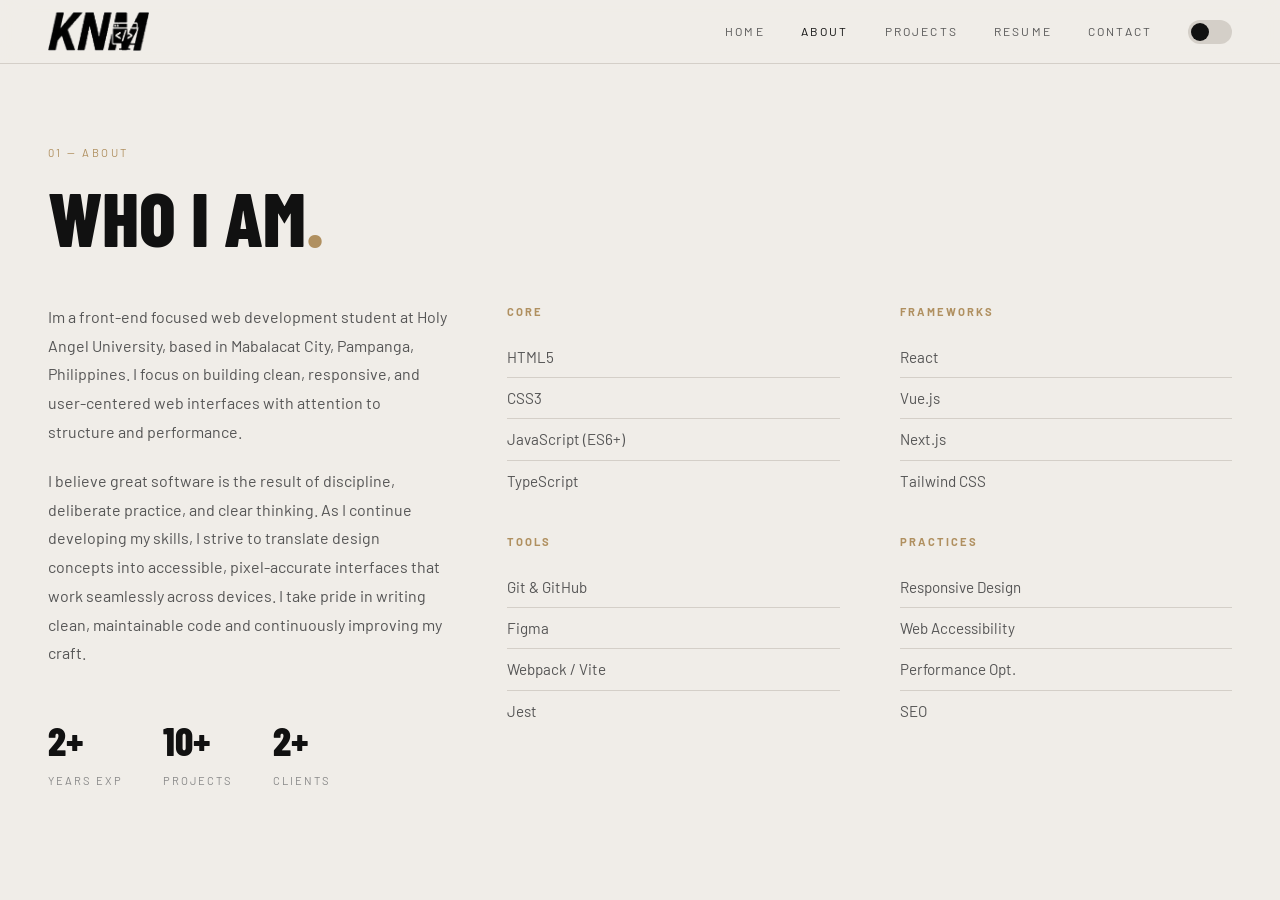
==== about.html @ 95fa4fbd "initial portfolio" ====
<!DOCTYPE html>
<html lang="en">
<head>
  <meta charset="UTF-8" />
  <meta name="viewport" content="width=device-width, initial-scale=1.0" />
  <title>About — JDC.</title>
  <link rel="preconnect" href="https://fonts.googleapis.com" />
  <link href="https://fonts.googleapis.com/css2?family=Barlow+Condensed:wght@700;800&family=Barlow:ital,wght@0,400;0,500;1,400&display=swap" rel="stylesheet" />
  <link rel="stylesheet" href="css/style.css" />
  <style>
    .about-wrap { padding: 80px 48px; }
    .about-grid {
      display: grid;
      grid-template-columns: 1.2fr 1fr 1fr;
      gap: 60px;
      align-items: start;
    }
    .about-bio { color: var(--fg2); line-height: 1.8; }
    .about-bio p + p { margin-top: 20px; }
    .about-stats { display: flex; gap: 40px; margin-top: 40px; flex-wrap: wrap; }
    .stat-num {
      font-family: 'Barlow Condensed', sans-serif;
      font-weight: 800; font-size: 2.5rem; color: var(--fg);
    }
    .stat-label {
      font-size: .7rem; letter-spacing: .18em;
      text-transform: uppercase; color: var(--fg3);
    }
    .skills-col h4 {
      font-size: .7rem; letter-spacing: .18em; text-transform: uppercase;
      color: var(--gold); margin-bottom: 16px; margin-top: 32px;
    }
    .skills-col h4:first-child { margin-top: 0; }
    .skills-col ul { list-style: none; }
    .skills-col li {
      font-size: .95rem; color: var(--fg2);
      padding: 8px 0; border-bottom: 1px solid var(--border);
    }
    .skills-col li:last-child { border-bottom: none; }
    @media (max-width: 900px) {
      .about-grid { grid-template-columns: 1fr; }
      .about-wrap { padding: 60px 20px; }
    }
  </style>
</head>
<body>
<nav>
  <a href="index.html" class="nav-logo">
    <img src="images/logo.png" alt="Logo" class="nav-logo-img"
         onerror="this.style.display='none';this.nextElementSibling.style.display='inline'" />
    <span class="nav-logo-fallback" style="display:none;">JDC<span style="color:var(--gold)">.</span></span>
  </a>
  <div class="nav-links">
    <a href="index.html">Home</a>
    <a href="about.html">About</a>
    <a href="projects.html">Projects</a>
    <a href="resume.html">Resume</a>
    <a href="contact.html">Contact</a>
    <button class="toggle" id="themeToggle" aria-label="Toggle dark mode"></button>
  </div>
</nav>

<div class="page">
  <div class="about-wrap">
    <p class="section-label">01 — About</p>
    <h2 class="section-title">WHO I AM<span class="dot">.</span></h2>
    <div class="about-grid">
      <div>
        <div class="about-bio">
          <p>Im a front-end focused web development student at Holy Angel University, based in Mabalacat City, Pampanga, Philippines. I focus on building clean, responsive, and user-centered web interfaces with attention to structure and performance.</p>
          <p>I believe great software is the result of discipline, deliberate practice, and clear thinking. As I continue developing my skills, I strive to translate design concepts into accessible, pixel-accurate interfaces that work seamlessly across devices. I take pride in writing clean, maintainable code and continuously improving my craft.</p>
        </div>
        <div class="about-stats">
          <div>
            <div class="stat-num">2+</div>
            <div class="stat-label">Years Exp</div>
          </div>
          <div>
            <div class="stat-num">10+</div>
            <div class="stat-label">Projects</div>
          </div>
          <div>
            <div class="stat-num">2+</div>
            <div class="stat-label">Clients</div>
          </div>
        </div>
      </div>

      <div class="skills-col">
        <h4>Core</h4>
        <ul>
          <li>HTML5</li>
          <li>CSS3</li>
          <li>JavaScript (ES6+)</li>
          <li>TypeScript</li>
        </ul>
        <h4>Tools</h4>
        <ul>
          <li>Git &amp; GitHub</li>
          <li>Figma</li>
          <li>Webpack / Vite</li>
          <li>Jest</li>
        </ul>
      </div>

      <div class="skills-col">
        <h4>Frameworks</h4>
        <ul>
          <li>React</li>
          <li>Vue.js</li>
          <li>Next.js</li>
          <li>Tailwind CSS</li>
        </ul>
        <h4>Practices</h4>
        <ul>
          <li>Responsive Design</li>
          <li>Web Accessibility</li>
          <li>Performance Opt.</li>
          <li>SEO</li>
        </ul>
      </div>
    </div>
  </div>
</div>

<script src="js/main.js"></script>
</body>
</html>
---- css/style.css ----
/* ── VARIABLES ── */
:root {
  --bg: #f0ede8;
  --bg2: #e8e4de;
  --fg: #111;
  --fg2: #555;
  --fg3: #888;
  --gold: #b09060;
  --border: #d4cfc8;
  --card-bg: #fff;
  --nav-bg: rgba(240,237,232,0.92);
  --btn-bg: #111;
  --btn-fg: #fff;
  --input-border: #bbb;
}
[data-theme="dark"] {
  --bg: #111;
  --bg2: #1a1a1a;
  --fg: #f0ede8;
  --fg2: #aaa;
  --fg3: #666;
  --gold: #c8a96e;
  --border: #2a2a2a;
  --card-bg: #1c1c1c;
  --nav-bg: rgba(17,17,17,0.92);
  --btn-bg: #f0ede8;
  --btn-fg: #111;
  --input-border: #444;
}

/* ── RESET ── */
*, *::before, *::after { box-sizing: border-box; margin: 0; padding: 0; }
html { scroll-behavior: smooth; }
body {
  font-family: 'Barlow', sans-serif;
  background: var(--bg);
  color: var(--fg);
  transition: background .3s, color .3s;
  line-height: 1.6;
}

/* ── NAV ── */
nav {
  position: fixed; top: 0; left: 0; right: 0; z-index: 100;
  display: flex; align-items: center; justify-content: space-between;
  padding: 0 48px;
  height: 64px;
  background: var(--nav-bg);
  backdrop-filter: blur(12px);
  border-bottom: 1px solid var(--border);
  transition: background .3s, border-color .3s;
}
.nav-logo {
  display: flex;
  align-items: center;
  text-decoration: none;
  height: 40px;
}
.nav-logo-img {
  height: 40px;
  width: auto;
  object-fit: contain;
  display: block;
}
/* invert to dark in light mode, keep white in dark mode */
.nav-logo-img { filter: invert(1); }
[data-theme="dark"] .nav-logo-img { filter: invert(0); }

.nav-logo-fallback {
  font-family: 'Barlow Condensed', sans-serif;
  font-weight: 800; font-size: 1.25rem;
  letter-spacing: .05em;
  color: var(--fg);
}
.nav-links { display: flex; gap: 36px; align-items: center; }
.nav-links a {
  font-size: .75rem; letter-spacing: .18em; text-transform: uppercase;
  text-decoration: none; color: var(--fg2);
  transition: color .2s;
}
.nav-links a:hover, .nav-links a.active { color: var(--fg); }

/* Toggle */
.toggle {
  width: 44px; height: 24px; border-radius: 999px;
  background: var(--border);
  position: relative; cursor: pointer;
  border: none; outline: none;
  transition: background .3s;
  flex-shrink: 0;
}
.toggle::after {
  content: '';
  position: absolute; top: 3px; left: 3px;
  width: 18px; height: 18px;
  border-radius: 50%;
  background: var(--fg);
  transition: transform .3s, background .3s;
}
[data-theme="dark"] .toggle::after { transform: translateX(20px); }

/* ── PAGE WRAPPER ── */
.page { padding-top: 64px; min-height: 100vh; }

/* ── SECTION LABEL / TITLE ── */
.section-label {
  font-size: .7rem; letter-spacing: .22em; text-transform: uppercase;
  color: var(--gold); margin-bottom: 16px;
}
.section-title {
  font-family: 'Barlow Condensed', sans-serif;
  font-weight: 800; font-size: clamp(3rem, 6vw, 6rem);
  text-transform: uppercase; line-height: 1;
  color: var(--fg); margin-bottom: 48px;
}
.section-title .dot { color: var(--gold); }

/* ── BUTTONS ── */
.btn-primary {
  background: var(--btn-bg); color: var(--btn-fg);
  padding: 14px 28px;
  font-size: .72rem; letter-spacing: .18em; text-transform: uppercase;
  border: none; cursor: pointer; text-decoration: none;
  transition: opacity .2s;
  display: inline-flex; align-items: center;
  font-family: 'Barlow', sans-serif;
}
.btn-primary:hover { opacity: .8; }
.btn-outline {
  background: transparent; color: var(--fg);
  padding: 14px 28px;
  font-size: .72rem; letter-spacing: .18em; text-transform: uppercase;
  border: 1.5px solid var(--fg); cursor: pointer; text-decoration: none;
  transition: background .2s, color .2s;
  display: inline-flex; align-items: center;
  font-family: 'Barlow', sans-serif;
}
.btn-outline:hover { background: var(--fg); color: var(--bg); }

/* ── RESPONSIVE NAV ── */
@media (max-width: 700px) {
  nav { padding: 0 20px; }
  .nav-links { gap: 14px; }
  .nav-links a { font-size: .65rem; letter-spacing: .1em; }
}
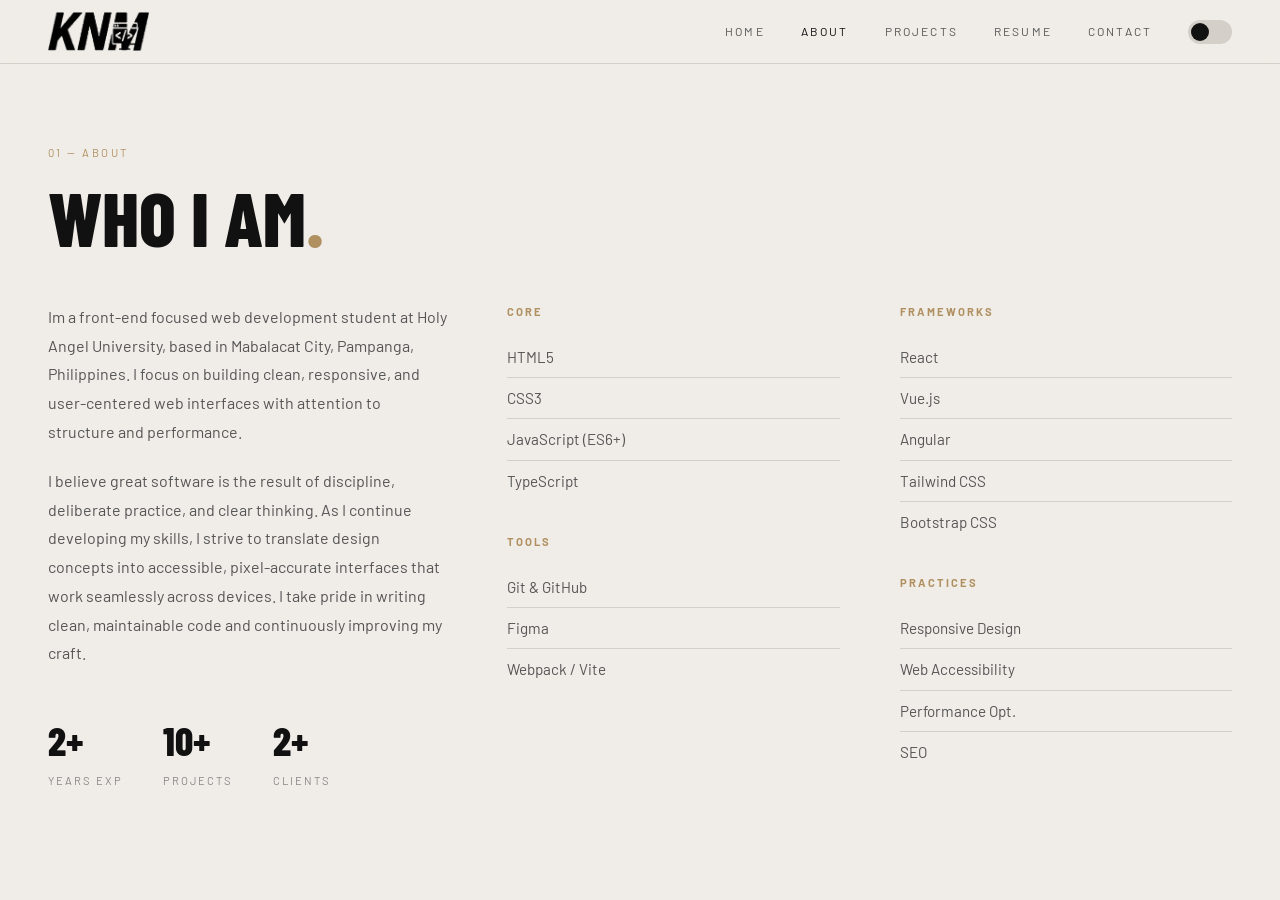
==== commit c13645b0: "changes" ====
--- a/about.html
+++ b/about.html
@@ -3,7 +3,7 @@
 <head>
   <meta charset="UTF-8" />
   <meta name="viewport" content="width=device-width, initial-scale=1.0" />
-  <title>About — JDC.</title>
+  <title>About — KNM.</title>
   <link rel="preconnect" href="https://fonts.googleapis.com" />
   <link href="https://fonts.googleapis.com/css2?family=Barlow+Condensed:wght@700;800&family=Barlow:ital,wght@0,400;0,500;1,400&display=swap" rel="stylesheet" />
   <link rel="stylesheet" href="css/style.css" />
@@ -99,7 +99,6 @@
           <li>Git &amp; GitHub</li>
           <li>Figma</li>
           <li>Webpack / Vite</li>
-          <li>Jest</li>
         </ul>
       </div>
 
@@ -108,8 +107,9 @@
         <ul>
           <li>React</li>
           <li>Vue.js</li>
-          <li>Next.js</li>
+          <li>Angular</li>
           <li>Tailwind CSS</li>
+          <li>Bootstrap CSS</li>
         </ul>
         <h4>Practices</h4>
         <ul>
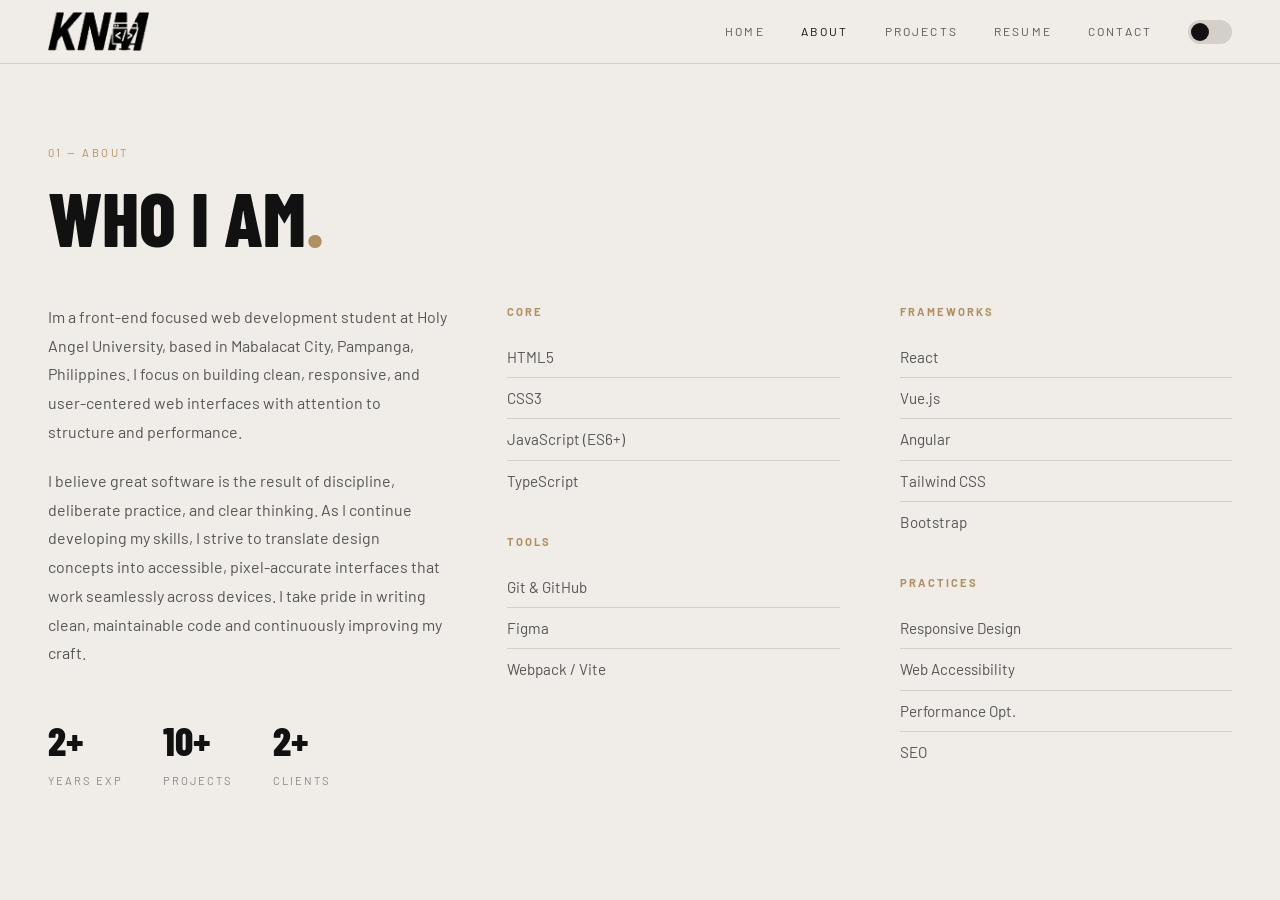
==== commit ef407da7: "changes" ====
--- a/about.html
+++ b/about.html
@@ -109,7 +109,7 @@
           <li>Vue.js</li>
           <li>Angular</li>
           <li>Tailwind CSS</li>
-          <li>Bootstrap CSS</li>
+          <li>Bootstrap</li>
         </ul>
         <h4>Practices</h4>
         <ul>
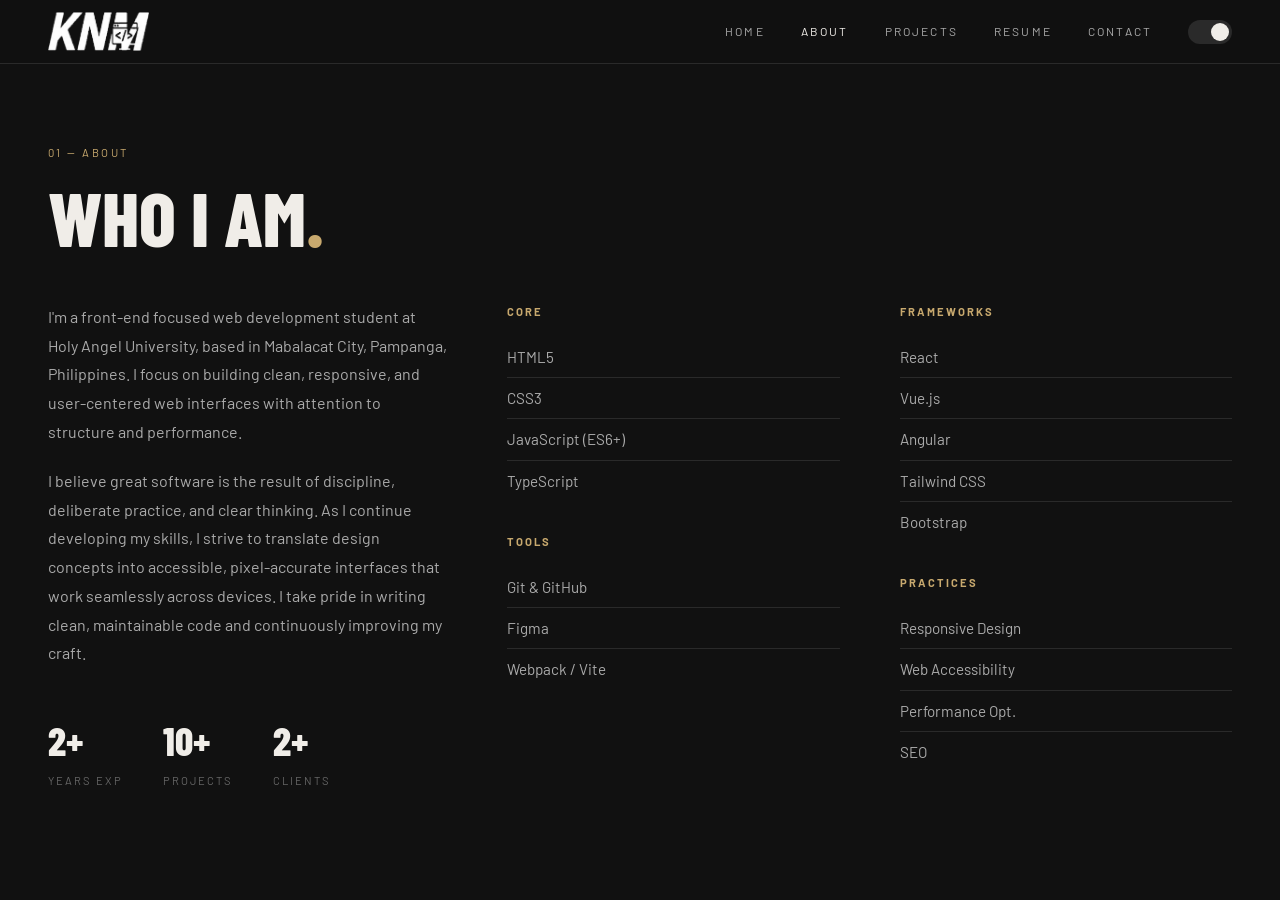
==== commit be74a55c: "changes" ====
--- a/about.html
+++ b/about.html
@@ -3,126 +3,114 @@
 <head>
   <meta charset="UTF-8" />
   <meta name="viewport" content="width=device-width, initial-scale=1.0" />
-  <title>About — KNM.</title>
+
+  <title>About — Kenneth Nash Mallari</title>
+  <meta name="description" content="Kenneth Nash Mallari — Front-End Developer from Angeles City, Philippines. Available for internship, freelance, and part-time opportunities." />
+  <meta name="author" content="Kenneth Nash Mallari" />
+  <link rel="canonical" href="https://portfolio-nash.netlify.app/about.html" />
+
+  <link rel="icon" href="images/logo.png" type="image/png" />
+  <link rel="apple-touch-icon" href="images/logo.png" />
+
   <link rel="preconnect" href="https://fonts.googleapis.com" />
+  <link rel="preconnect" href="https://fonts.gstatic.com" crossorigin />
   <link href="https://fonts.googleapis.com/css2?family=Barlow+Condensed:wght@700;800&family=Barlow:ital,wght@0,400;0,500;1,400&display=swap" rel="stylesheet" />
+
   <link rel="stylesheet" href="css/style.css" />
-  <style>
-    .about-wrap { padding: 80px 48px; }
-    .about-grid {
-      display: grid;
-      grid-template-columns: 1.2fr 1fr 1fr;
-      gap: 60px;
-      align-items: start;
-    }
-    .about-bio { color: var(--fg2); line-height: 1.8; }
-    .about-bio p + p { margin-top: 20px; }
-    .about-stats { display: flex; gap: 40px; margin-top: 40px; flex-wrap: wrap; }
-    .stat-num {
-      font-family: 'Barlow Condensed', sans-serif;
-      font-weight: 800; font-size: 2.5rem; color: var(--fg);
-    }
-    .stat-label {
-      font-size: .7rem; letter-spacing: .18em;
-      text-transform: uppercase; color: var(--fg3);
-    }
-    .skills-col h4 {
-      font-size: .7rem; letter-spacing: .18em; text-transform: uppercase;
-      color: var(--gold); margin-bottom: 16px; margin-top: 32px;
-    }
-    .skills-col h4:first-child { margin-top: 0; }
-    .skills-col ul { list-style: none; }
-    .skills-col li {
-      font-size: .95rem; color: var(--fg2);
-      padding: 8px 0; border-bottom: 1px solid var(--border);
-    }
-    .skills-col li:last-child { border-bottom: none; }
-    @media (max-width: 900px) {
-      .about-grid { grid-template-columns: 1fr; }
-      .about-wrap { padding: 60px 20px; }
-    }
-  </style>
 </head>
 <body>
-<nav>
-  <a href="index.html" class="nav-logo">
-    <img src="images/logo.png" alt="Logo" class="nav-logo-img"
-         onerror="this.style.display='none';this.nextElementSibling.style.display='inline'" />
-    <span class="nav-logo-fallback" style="display:none;">JDC<span style="color:var(--gold)">.</span></span>
-  </a>
-  <div class="nav-links">
-    <a href="index.html">Home</a>
-    <a href="about.html">About</a>
-    <a href="projects.html">Projects</a>
-    <a href="resume.html">Resume</a>
-    <a href="contact.html">Contact</a>
-    <button class="toggle" id="themeToggle" aria-label="Toggle dark mode"></button>
-  </div>
-</nav>
 
-<div class="page">
-  <div class="about-wrap">
-    <p class="section-label">01 — About</p>
-    <h2 class="section-title">WHO I AM<span class="dot">.</span></h2>
-    <div class="about-grid">
-      <div>
-        <div class="about-bio">
-          <p>Im a front-end focused web development student at Holy Angel University, based in Mabalacat City, Pampanga, Philippines. I focus on building clean, responsive, and user-centered web interfaces with attention to structure and performance.</p>
-          <p>I believe great software is the result of discipline, deliberate practice, and clear thinking. As I continue developing my skills, I strive to translate design concepts into accessible, pixel-accurate interfaces that work seamlessly across devices. I take pride in writing clean, maintainable code and continuously improving my craft.</p>
-        </div>
-        <div class="about-stats">
-          <div>
-            <div class="stat-num">2+</div>
-            <div class="stat-label">Years Exp</div>
+  <nav>
+    <a href="index.html" class="nav-logo">
+      <img src="images/logo.png" alt="Kenneth Nash Mallari logo" class="nav-logo-img"
+           onerror="this.style.display='none';this.nextElementSibling.style.display='inline'" />
+      <span class="nav-logo-fallback" style="display:none;">KNM<span class="dot">.</span></span>
+    </a>
+    <div class="nav-links" id="navLinks">
+      <a href="index.html">Home</a>
+      <a href="about.html">About</a>
+      <a href="projects.html">Projects</a>
+      <a href="resume.html">Resume</a>
+      <a href="contact.html">Contact</a>
+      <button class="toggle" id="themeToggle" aria-label="Toggle dark mode"></button>
+    </div>
+    <button class="nav-hamburger" id="navHamburger" aria-label="Open menu" aria-expanded="false" aria-controls="navLinks">
+      <span></span>
+      <span></span>
+      <span></span>
+    </button>
+  </nav>
+
+  <div class="page">
+    <div class="about-wrap">
+
+      <p class="section-label">01 — About</p>
+      <h2 class="section-title">WHO I AM<span class="dot">.</span></h2>
+
+      <div class="about-grid">
+
+        <!-- Bio & Stats -->
+        <div>
+          <div class="about-bio">
+            <p>I'm a front-end focused web development student at Holy Angel University, based in Mabalacat City, Pampanga, Philippines. I focus on building clean, responsive, and user-centered web interfaces with attention to structure and performance.</p>
+            <p>I believe great software is the result of discipline, deliberate practice, and clear thinking. As I continue developing my skills, I strive to translate design concepts into accessible, pixel-accurate interfaces that work seamlessly across devices. I take pride in writing clean, maintainable code and continuously improving my craft.</p>
           </div>
-          <div>
-            <div class="stat-num">10+</div>
-            <div class="stat-label">Projects</div>
-          </div>
-          <div>
-            <div class="stat-num">2+</div>
-            <div class="stat-label">Clients</div>
+          <div class="about-stats">
+            <div>
+              <div class="stat-num">2+</div>
+              <div class="stat-label">Years Exp</div>
+            </div>
+            <div>
+              <div class="stat-num">10+</div>
+              <div class="stat-label">Projects</div>
+            </div>
+            <div>
+              <div class="stat-num">2+</div>
+              <div class="stat-label">Clients</div>
+            </div>
           </div>
         </div>
-      </div>
 
-      <div class="skills-col">
-        <h4>Core</h4>
-        <ul>
-          <li>HTML5</li>
-          <li>CSS3</li>
-          <li>JavaScript (ES6+)</li>
-          <li>TypeScript</li>
-        </ul>
-        <h4>Tools</h4>
-        <ul>
-          <li>Git &amp; GitHub</li>
-          <li>Figma</li>
-          <li>Webpack / Vite</li>
-        </ul>
-      </div>
+        <!-- Skills Column 1 -->
+        <div class="skills-col">
+          <h4>Core</h4>
+          <ul>
+            <li>HTML5</li>
+            <li>CSS3</li>
+            <li>JavaScript (ES6+)</li>
+            <li>TypeScript</li>
+          </ul>
+          <h4>Tools</h4>
+          <ul>
+            <li>Git &amp; GitHub</li>
+            <li>Figma</li>
+            <li>Webpack / Vite</li>
+          </ul>
+        </div>
 
-      <div class="skills-col">
-        <h4>Frameworks</h4>
-        <ul>
-          <li>React</li>
-          <li>Vue.js</li>
-          <li>Angular</li>
-          <li>Tailwind CSS</li>
-          <li>Bootstrap</li>
-        </ul>
-        <h4>Practices</h4>
-        <ul>
-          <li>Responsive Design</li>
-          <li>Web Accessibility</li>
-          <li>Performance Opt.</li>
-          <li>SEO</li>
-        </ul>
+        <!-- Skills Column 2 -->
+        <div class="skills-col">
+          <h4>Frameworks</h4>
+          <ul>
+            <li>React</li>
+            <li>Vue.js</li>
+            <li>Angular</li>
+            <li>Tailwind CSS</li>
+            <li>Bootstrap</li>
+          </ul>
+          <h4>Practices</h4>
+          <ul>
+            <li>Responsive Design</li>
+            <li>Web Accessibility</li>
+            <li>Performance Opt.</li>
+            <li>SEO</li>
+          </ul>
+        </div>
+
       </div>
     </div>
   </div>
-</div>
 
-<script src="js/main.js"></script>
+  <script src="js/main.js"></script>
 </body>
-</html>
+</html>
--- a/css/style.css
+++ b/css/style.css
@@ -1,145 +1,1175 @@
-/* ── VARIABLES ── */
+/* =============================================================================
+   KENNETH NASH MALLARI — Portfolio Stylesheet
+   style.css
+   
+   Table of Contents:
+   1. CSS Variables (Themes)
+   2. Reset & Base
+   3. Typography
+   4. Navigation
+   5. Page Wrapper
+   6. Section Labels & Titles
+   7. Buttons
+   8. Hero (index.html)
+   9. About (about.html)
+   10. Projects (projects.html)
+   11. Resume (resume.html)
+   12. Contact (contact.html)
+   13. Utilities
+   14. Responsive
+============================================================================= */
+
+
+/* =============================================================================
+   1. CSS VARIABLES (THEMES)
+============================================================================= */
+
 :root {
-  --bg: #f0ede8;
-  --bg2: #e8e4de;
-  --fg: #111;
-  --fg2: #555;
-  --fg3: #888;
-  --gold: #b09060;
-  --border: #d4cfc8;
-  --card-bg: #fff;
-  --nav-bg: rgba(240,237,232,0.92);
-  --btn-bg: #111;
-  --btn-fg: #fff;
-  --input-border: #bbb;
-}
+  /* Light mode — default */
+  --bg:          #f0ede8;
+  --bg2:         #e8e4de;
+  --fg:          #111111;
+  --fg2:         #555555;
+  --fg3:         #888888;
+  --gold:        #b09060;
+  --border:      #d4cfc8;
+  --card-bg:     #ffffff;
+  --nav-bg:      rgba(240, 237, 232, 0.92);
+  --btn-bg:      #111111;
+  --btn-fg:      #ffffff;
+  --input-border:#bbbbbb;
+  --nav-h:       64px;
+}
+
 [data-theme="dark"] {
-  --bg: #111;
-  --bg2: #1a1a1a;
-  --fg: #f0ede8;
-  --fg2: #aaa;
-  --fg3: #666;
-  --gold: #c8a96e;
-  --border: #2a2a2a;
-  --card-bg: #1c1c1c;
-  --nav-bg: rgba(17,17,17,0.92);
-  --btn-bg: #f0ede8;
-  --btn-fg: #111;
-  --input-border: #444;
-}
-
-/* ── RESET ── */
-*, *::before, *::after { box-sizing: border-box; margin: 0; padding: 0; }
-html { scroll-behavior: smooth; }
+  --bg:          #111111;
+  --bg2:         #1a1a1a;
+  --fg:          #f0ede8;
+  --fg2:         #aaaaaa;
+  --fg3:         #666666;
+  --gold:        #c8a96e;
+  --border:      #2a2a2a;
+  --card-bg:     #1c1c1c;
+  --nav-bg:      rgba(17, 17, 17, 0.92);
+  --btn-bg:      #f0ede8;
+  --btn-fg:      #111111;
+  --input-border:#444444;
+}
+
+
+/* =============================================================================
+   2. RESET & BASE
+============================================================================= */
+
+*,
+*::before,
+*::after {
+  box-sizing: border-box;
+  margin: 0;
+  padding: 0;
+}
+
+html {
+  scroll-behavior: smooth;
+}
+
 body {
   font-family: 'Barlow', sans-serif;
+  font-size: 1rem;
+  line-height: 1.6;
   background: var(--bg);
   color: var(--fg);
-  transition: background .3s, color .3s;
-  line-height: 1.6;
-}
-
-/* ── NAV ── */
+  transition: background 0.3s ease, color 0.3s ease;
+  min-height: 100vh;
+}
+
+img {
+  display: block;
+  max-width: 100%;
+}
+
+a {
+  color: inherit;
+}
+
+ul {
+  list-style: none;
+}
+
+
+/* =============================================================================
+   3. TYPOGRAPHY
+============================================================================= */
+
+.font-condensed {
+  font-family: 'Barlow Condensed', sans-serif;
+}
+
+.text-gold {
+  color: var(--gold);
+}
+
+.text-muted {
+  color: var(--fg2);
+}
+
+.dot {
+  color: var(--gold);
+}
+
+
+/* =============================================================================
+   4. NAVIGATION
+============================================================================= */
+
 nav {
-  position: fixed; top: 0; left: 0; right: 0; z-index: 100;
-  display: flex; align-items: center; justify-content: space-between;
+  position: fixed;
+  top: 0;
+  left: 0;
+  right: 0;
+  z-index: 100;
+  height: var(--nav-h);
+  display: flex;
+  align-items: center;
+  justify-content: space-between;
   padding: 0 48px;
-  height: 64px;
   background: var(--nav-bg);
   backdrop-filter: blur(12px);
   border-bottom: 1px solid var(--border);
-  transition: background .3s, border-color .3s;
-}
+  transition: background 0.3s ease, border-color 0.3s ease;
+}
+
+/* Logo */
 .nav-logo {
   display: flex;
   align-items: center;
+  height: 40px;
   text-decoration: none;
-  height: 40px;
-}
+}
+
 .nav-logo-img {
   height: 40px;
   width: auto;
   object-fit: contain;
-  display: block;
-}
-/* invert to dark in light mode, keep white in dark mode */
-.nav-logo-img { filter: invert(1); }
-[data-theme="dark"] .nav-logo-img { filter: invert(0); }
+  /* Invert in light mode so logo is visible */
+  filter: invert(1);
+}
+
+[data-theme="dark"] .nav-logo-img {
+  filter: invert(0);
+}
 
 .nav-logo-fallback {
   font-family: 'Barlow Condensed', sans-serif;
-  font-weight: 800; font-size: 1.25rem;
-  letter-spacing: .05em;
+  font-weight: 800;
+  font-size: 1.25rem;
+  letter-spacing: 0.05em;
   color: var(--fg);
 }
-.nav-links { display: flex; gap: 36px; align-items: center; }
+
+/* Nav links */
+.nav-links {
+  display: flex;
+  align-items: center;
+  gap: 36px;
+}
+
 .nav-links a {
-  font-size: .75rem; letter-spacing: .18em; text-transform: uppercase;
-  text-decoration: none; color: var(--fg2);
-  transition: color .2s;
-}
-.nav-links a:hover, .nav-links a.active { color: var(--fg); }
-
-/* Toggle */
+  font-size: 0.75rem;
+  letter-spacing: 0.18em;
+  text-transform: uppercase;
+  text-decoration: none;
+  color: var(--fg2);
+  transition: color 0.2s ease;
+}
+
+.nav-links a:hover,
+.nav-links a.active {
+  color: var(--fg);
+}
+
+/* Theme toggle — pill/slider style */
 .toggle {
-  width: 44px; height: 24px; border-radius: 999px;
+  position: relative;
+  width: 44px;
+  height: 24px;
+  border-radius: 999px;
   background: var(--border);
-  position: relative; cursor: pointer;
-  border: none; outline: none;
-  transition: background .3s;
+  border: none;
+  cursor: pointer;
   flex-shrink: 0;
-}
+  transition: background 0.3s ease;
+}
+
 .toggle::after {
   content: '';
-  position: absolute; top: 3px; left: 3px;
-  width: 18px; height: 18px;
+  position: absolute;
+  top: 3px;
+  left: 3px;
+  width: 18px;
+  height: 18px;
   border-radius: 50%;
   background: var(--fg);
-  transition: transform .3s, background .3s;
-}
-[data-theme="dark"] .toggle::after { transform: translateX(20px); }
-
-/* ── PAGE WRAPPER ── */
-.page { padding-top: 64px; min-height: 100vh; }
-
-/* ── SECTION LABEL / TITLE ── */
+  transition: transform 0.3s ease, background 0.3s ease;
+}
+
+[data-theme="dark"] .toggle::after {
+  transform: translateX(20px);
+}
+
+
+/* =============================================================================
+   5. PAGE WRAPPER
+============================================================================= */
+
+.page {
+  padding-top: var(--nav-h);
+  min-height: 100vh;
+}
+
+
+/* =============================================================================
+   6. SECTION LABELS & TITLES
+============================================================================= */
+
 .section-label {
-  font-size: .7rem; letter-spacing: .22em; text-transform: uppercase;
-  color: var(--gold); margin-bottom: 16px;
-}
+  font-size: 0.7rem;
+  letter-spacing: 0.22em;
+  text-transform: uppercase;
+  color: var(--gold);
+  margin-bottom: 16px;
+}
+
 .section-title {
   font-family: 'Barlow Condensed', sans-serif;
-  font-weight: 800; font-size: clamp(3rem, 6vw, 6rem);
-  text-transform: uppercase; line-height: 1;
-  color: var(--fg); margin-bottom: 48px;
-}
-.section-title .dot { color: var(--gold); }
-
-/* ── BUTTONS ── */
+  font-weight: 800;
+  font-size: clamp(3rem, 6vw, 6rem);
+  line-height: 1;
+  text-transform: uppercase;
+  color: var(--fg);
+  margin-bottom: 48px;
+}
+
+
+/* =============================================================================
+   7. BUTTONS
+============================================================================= */
+
 .btn-primary {
-  background: var(--btn-bg); color: var(--btn-fg);
+  display: inline-flex;
+  align-items: center;
+  background: var(--btn-bg);
+  color: var(--btn-fg);
   padding: 14px 28px;
-  font-size: .72rem; letter-spacing: .18em; text-transform: uppercase;
-  border: none; cursor: pointer; text-decoration: none;
-  transition: opacity .2s;
-  display: inline-flex; align-items: center;
   font-family: 'Barlow', sans-serif;
-}
-.btn-primary:hover { opacity: .8; }
+  font-size: 0.72rem;
+  font-weight: 500;
+  letter-spacing: 0.18em;
+  text-transform: uppercase;
+  text-decoration: none;
+  border: none;
+  cursor: pointer;
+  transition: opacity 0.2s ease;
+}
+
+.btn-primary:hover {
+  opacity: 0.8;
+}
+
 .btn-outline {
-  background: transparent; color: var(--fg);
+  display: inline-flex;
+  align-items: center;
+  background: transparent;
+  color: var(--fg);
   padding: 14px 28px;
-  font-size: .72rem; letter-spacing: .18em; text-transform: uppercase;
-  border: 1.5px solid var(--fg); cursor: pointer; text-decoration: none;
-  transition: background .2s, color .2s;
-  display: inline-flex; align-items: center;
   font-family: 'Barlow', sans-serif;
-}
-.btn-outline:hover { background: var(--fg); color: var(--bg); }
-
-/* ── RESPONSIVE NAV ── */
+  font-size: 0.72rem;
+  font-weight: 500;
+  letter-spacing: 0.18em;
+  text-transform: uppercase;
+  text-decoration: none;
+  border: 1.5px solid var(--fg);
+  cursor: pointer;
+  transition: background 0.2s ease, color 0.2s ease;
+}
+
+.btn-outline:hover {
+  background: var(--fg);
+  color: var(--bg);
+}
+
+
+/* =============================================================================
+   8. HERO (index.html)
+============================================================================= */
+
+/* Full-height hero centered vertically */
+.hero-page {
+  display: flex;
+  align-items: center;
+  min-height: 100vh;
+  padding-top: var(--nav-h);
+}
+
+/* Two-column layout: text left, photo right */
+.hero {
+  width: 100%;
+  display: flex;
+  align-items: center;
+  justify-content: space-between;
+  gap: 60px;
+  padding: 60px 64px 60px 80px;
+}
+
+/* Social icons pinned to left edge */
+.hero-socials {
+  position: fixed;
+  left: 20px;
+  top: 50%;
+  transform: translateY(-50%);
+  display: flex;
+  flex-direction: column;
+  align-items: center;
+  gap: 20px;
+  z-index: 10;
+}
+
+.hero-socials::after {
+  content: '';
+  display: block;
+  width: 1px;
+  height: 50px;
+  background: var(--border);
+  margin-top: 4px;
+}
+
+.hero-socials a {
+  display: flex;
+  align-items: center;
+  color: var(--fg3);
+  text-decoration: none;
+  transition: color 0.2s ease;
+}
+
+.hero-socials a:hover {
+  color: var(--gold);
+}
+
+.hero-socials svg {
+  width: 16px;
+  height: 16px;
+  fill: currentColor;
+}
+
+/* Left text column */
+.hero-left {
+  flex: 1;
+}
+
+.hero-tag {
+  font-size: 0.72rem;
+  letter-spacing: 0.22em;
+  text-transform: uppercase;
+  color: var(--gold);
+  margin-bottom: 24px;
+}
+
+.hero-name {
+  font-family: 'Barlow Condensed', sans-serif;
+  font-weight: 800;
+  font-size: clamp(5rem, 9vw, 9rem);
+  line-height: 0.92;
+  text-transform: uppercase;
+  margin-bottom: 36px;
+}
+
+.hero-quote {
+  border-left: 3px solid var(--border);
+  padding-left: 20px;
+  margin-bottom: 24px;
+  color: var(--fg2);
+  font-style: italic;
+}
+
+.hero-quote cite {
+  display: block;
+  margin-top: 8px;
+  font-size: 0.7rem;
+  letter-spacing: 0.18em;
+  text-transform: uppercase;
+  font-style: normal;
+  color: var(--fg3);
+}
+
+.hero-bio {
+  color: var(--fg2);
+  max-width: 480px;
+  font-size: 0.95rem;
+  margin-bottom: 40px;
+}
+
+.hero-btns {
+  display: flex;
+  gap: 16px;
+  flex-wrap: wrap;
+}
+
+/* Right photo column — small rounded portrait */
+.hero-right {
+  flex-shrink: 0;
+  width: 280px;
+  height: 340px;
+  border-radius: 50% 50% 50% 50% / 40% 40% 60% 60%;
+  overflow: hidden;
+  background: var(--border);
+}
+
+.hero-right img {
+  width: 100%;
+  height: 100%;
+  object-fit: cover;
+  object-position: top center;
+  filter: grayscale(100%);
+  transition: filter 0.5s ease;
+}
+
+.hero-right img:hover {
+  filter: grayscale(0%);
+}
+
+.hero-placeholder {
+  width: 100%;
+  height: 100%;
+  display: flex;
+  align-items: center;
+  justify-content: center;
+  color: var(--fg3);
+  font-size: 0.75rem;
+  letter-spacing: 0.15em;
+  text-transform: uppercase;
+}
+
+
+/* =============================================================================
+   9. ABOUT (about.html)
+============================================================================= */
+
+.about-wrap {
+  padding: 80px 48px;
+}
+
+.about-grid {
+  display: grid;
+  grid-template-columns: 1.2fr 1fr 1fr;
+  gap: 60px;
+  align-items: start;
+}
+
+.about-bio {
+  color: var(--fg2);
+  line-height: 1.8;
+}
+
+.about-bio p + p {
+  margin-top: 20px;
+}
+
+.about-stats {
+  display: flex;
+  gap: 40px;
+  margin-top: 40px;
+  flex-wrap: wrap;
+}
+
+.stat-num {
+  font-family: 'Barlow Condensed', sans-serif;
+  font-weight: 800;
+  font-size: 2.5rem;
+  color: var(--fg);
+}
+
+.stat-label {
+  font-size: 0.7rem;
+  letter-spacing: 0.18em;
+  text-transform: uppercase;
+  color: var(--fg3);
+}
+
+.skills-col h4 {
+  font-size: 0.7rem;
+  letter-spacing: 0.18em;
+  text-transform: uppercase;
+  color: var(--gold);
+  margin-bottom: 16px;
+  margin-top: 32px;
+}
+
+.skills-col h4:first-child {
+  margin-top: 0;
+}
+
+.skills-col li {
+  font-size: 0.95rem;
+  color: var(--fg2);
+  padding: 8px 0;
+  border-bottom: 1px solid var(--border);
+}
+
+.skills-col li:last-child {
+  border-bottom: none;
+}
+
+
+/* =============================================================================
+   10. PROJECTS (projects.html)
+============================================================================= */
+
+.projects-wrap {
+  padding: 80px 48px;
+}
+
+.projects-grid {
+  display: grid;
+  grid-template-columns: repeat(3, 1fr);
+  gap: 2px;
+}
+
+.project-card {
+  background: var(--card-bg);
+  overflow: hidden;
+}
+
+.project-card-img-wrap {
+  position: relative;
+  overflow: hidden;
+}
+
+.project-card-img {
+  width: 100%;
+  aspect-ratio: 4 / 3;
+  object-fit: cover;
+  filter: grayscale(60%);
+  transition: filter 0.4s ease, transform 0.4s ease;
+}
+
+.project-card:hover .project-card-img {
+  filter: grayscale(0%);
+  transform: scale(1.04);
+}
+
+.project-num {
+  position: absolute;
+  top: 12px;
+  left: 12px;
+  font-size: 0.65rem;
+  letter-spacing: 0.15em;
+  background: var(--fg);
+  color: var(--bg);
+  padding: 4px 8px;
+}
+
+.project-placeholder {
+  width: 100%;
+  aspect-ratio: 4 / 3;
+  background: var(--bg2);
+  display: flex;
+  align-items: center;
+  justify-content: center;
+  color: var(--fg3);
+  font-size: 0.75rem;
+  letter-spacing: 0.15em;
+  text-transform: uppercase;
+}
+
+.project-link {
+  display: block;
+  text-decoration: none;
+  color: inherit;
+}
+
+.project-info {
+  padding: 20px;
+}
+
+.project-title {
+  font-size: 0.8rem;
+  letter-spacing: 0.18em;
+  text-transform: uppercase;
+  font-weight: 600;
+  margin-bottom: 8px;
+  transition: color 0.2s ease;
+}
+
+.project-title:hover {
+  color: var(--gold);
+}
+
+.project-desc {
+  font-size: 0.88rem;
+  color: var(--fg2);
+  line-height: 1.5;
+  margin-bottom: 14px;
+}
+
+.project-tags {
+  display: flex;
+  flex-wrap: wrap;
+  gap: 6px;
+}
+
+.tag {
+  font-size: 0.65rem;
+  letter-spacing: 0.1em;
+  border: 1px solid var(--border);
+  padding: 3px 10px;
+  color: var(--fg3);
+}
+
+/* Live View / GitHub links row */
+.project-links {
+  display: flex;
+  gap: 10px;
+  margin-top: 16px;
+  flex-wrap: wrap;
+}
+
+.project-btn {
+  display: inline-flex;
+  align-items: center;
+  gap: 6px;
+  padding: 7px 14px;
+  font-family: 'Barlow', sans-serif;
+  font-size: 0.7rem;
+  font-weight: 500;
+  letter-spacing: 0.14em;
+  text-transform: uppercase;
+  text-decoration: none;
+  border: 1.5px solid var(--fg);
+  color: var(--fg);
+  background: transparent;
+  transition: background 0.2s ease, color 0.2s ease;
+}
+
+.project-btn svg {
+  width: 13px;
+  height: 13px;
+  stroke: currentColor;
+  fill: none;
+  stroke-width: 2;
+  stroke-linecap: round;
+  stroke-linejoin: round;
+  flex-shrink: 0;
+}
+
+.project-btn:hover {
+  background: var(--fg);
+  color: var(--bg);
+}
+
+.project-btn--ghost {
+  border-color: var(--border);
+  color: var(--fg2);
+}
+
+.project-btn--ghost:hover {
+  border-color: var(--gold);
+  background: transparent;
+  color: var(--gold);
+}
+
+/* Hidden projects (04, 05, 06) */
+.project-card--hidden {
+  display: none;
+}
+
+.project-card--hidden.project-card--visible {
+  display: block;
+}
+
+/* View More / Show Less button */
+.projects-more {
+  margin-top: 40px;
+  display: flex;
+  justify-content: center;
+}
+
+.projects-more-btn {
+  display: inline-flex;
+  align-items: center;
+  gap: 8px;
+  background: transparent;
+  color: var(--fg2);
+  border: 1.5px solid var(--border);
+  padding: 12px 32px;
+  font-family: 'Barlow', sans-serif;
+  font-size: 0.75rem;
+  font-weight: 500;
+  letter-spacing: 0.18em;
+  text-transform: uppercase;
+  cursor: pointer;
+  transition: border-color 0.2s ease, color 0.2s ease;
+}
+
+.projects-more-btn svg {
+  width: 16px;
+  height: 16px;
+  stroke: currentColor;
+  fill: none;
+  stroke-width: 2;
+  stroke-linecap: round;
+  stroke-linejoin: round;
+  transition: transform 0.3s ease;
+}
+
+.projects-more-btn:hover {
+  border-color: var(--gold);
+  color: var(--gold);
+}
+
+.projects-more-btn.is-open svg {
+  transform: rotate(180deg);
+}
+
+
+
+
+/* GitHub CTA + footer row below projects grid */
+.projects-footer {
+  margin-top: 20px;
+  display: flex;
+  justify-content: center;
+}
+
+.projects-github-cta {
+  display: inline-flex;
+  align-items: center;
+  gap: 10px;
+  text-decoration: none;
+  color: var(--fg2);
+  font-size: 0.8rem;
+  letter-spacing: 0.18em;
+  text-transform: uppercase;
+  border-bottom: 1px solid var(--border);
+  padding-bottom: 4px;
+  transition: color 0.2s ease, border-color 0.2s ease;
+}
+
+.projects-github-cta svg {
+  width: 16px;
+  height: 16px;
+  stroke: currentColor;
+  fill: none;
+  stroke-width: 2;
+  stroke-linecap: round;
+  stroke-linejoin: round;
+  flex-shrink: 0;
+}
+
+.projects-github-arrow {
+  transition: transform 0.2s ease;
+}
+
+.projects-github-cta:hover {
+  color: var(--gold);
+  border-color: var(--gold);
+}
+
+.projects-github-cta:hover .projects-github-arrow {
+  transform: translateX(4px);
+}
+
+/* =============================================================================
+   11. RESUME (resume.html)
+============================================================================= */
+
+.resume-wrap {
+  padding: 80px 48px;
+}
+
+.resume-grid {
+  display: grid;
+  grid-template-columns: 1fr 1fr;
+  gap: 80px;
+}
+
+.resume-col h4 {
+  font-size: 0.7rem;
+  letter-spacing: 0.22em;
+  text-transform: uppercase;
+  color: var(--gold);
+  margin-bottom: 32px;
+}
+
+.resume-col h4 + h4,
+.resume-col h4:not(:first-child) {
+  margin-top: 40px;
+}
+
+.resume-item {
+  padding: 24px 0;
+  border-bottom: 1px solid var(--border);
+}
+
+.resume-item:first-of-type {
+  padding-top: 0;
+}
+
+.resume-date {
+  font-size: 0.7rem;
+  letter-spacing: 0.18em;
+  color: var(--gold);
+  margin-bottom: 6px;
+}
+
+.resume-role {
+  font-size: 0.85rem;
+  letter-spacing: 0.12em;
+  text-transform: uppercase;
+  font-weight: 700;
+  margin-bottom: 4px;
+}
+
+.resume-company {
+  font-size: 0.9rem;
+  color: var(--fg3);
+}
+
+.resume-download {
+  margin-top: 60px;
+  border: 1px solid var(--border);
+  padding: 32px 40px;
+  display: flex;
+  align-items: center;
+  justify-content: space-between;
+  flex-wrap: wrap;
+  gap: 20px;
+}
+
+.resume-download h5 {
+  font-size: 0.8rem;
+  letter-spacing: 0.18em;
+  text-transform: uppercase;
+  margin-bottom: 6px;
+}
+
+.resume-download p {
+  font-size: 0.88rem;
+  color: var(--fg3);
+}
+
+
+/* =============================================================================
+   12. CONTACT (contact.html)
+============================================================================= */
+
+.contact-wrap {
+  padding: 80px 48px;
+  min-height: calc(100vh - var(--nav-h));
+}
+
+.contact-grid {
+  display: grid;
+  grid-template-columns: 1fr 1fr;
+  gap: 80px;
+}
+
+.contact-bio {
+  color: var(--fg2);
+  max-width: 420px;
+  margin-bottom: 32px;
+}
+
+.info-label {
+  font-size: 0.65rem;
+  letter-spacing: 0.2em;
+  text-transform: uppercase;
+  color: var(--fg3);
+  margin-top: 20px;
+  margin-bottom: 4px;
+}
+
+.info-value {
+  font-size: 0.95rem;
+}
+
+.info-value a {
+  color: inherit;
+  text-decoration: none;
+  transition: color 0.2s ease;
+}
+
+.info-value a:hover {
+  color: var(--gold);
+}
+
+.contact-social {
+  margin-top: 48px;
+  display: flex;
+  gap: 28px;
+}
+
+.contact-social a {
+  font-size: 0.65rem;
+  letter-spacing: 0.2em;
+  text-transform: uppercase;
+  text-decoration: none;
+  color: var(--fg3);
+  transition: color 0.2s ease;
+}
+
+.contact-social a:hover {
+  color: var(--fg);
+}
+
+/* Contact form */
+.form-group {
+  margin-bottom: 28px;
+}
+
+.form-label {
+  display: block;
+  font-size: 0.65rem;
+  letter-spacing: 0.2em;
+  text-transform: uppercase;
+  color: var(--fg3);
+  margin-bottom: 8px;
+}
+
+.form-input,
+.form-textarea {
+  width: 100%;
+  background: transparent;
+  border: none;
+  border-bottom: 1px solid var(--input-border);
+  padding: 8px 0;
+  font-size: 0.95rem;
+  color: var(--fg);
+  font-family: 'Barlow', sans-serif;
+  outline: none;
+  transition: border-color 0.2s ease;
+}
+
+.form-input:focus,
+.form-textarea:focus {
+  border-color: var(--fg);
+}
+
+.form-textarea {
+  resize: none;
+  height: 100px;
+}
+
+.form-success {
+  display: none;
+  padding: 16px 20px;
+  background: var(--card-bg);
+  border: 1px solid var(--border);
+  font-size: 0.85rem;
+  color: var(--gold);
+  letter-spacing: 0.1em;
+  text-transform: uppercase;
+  margin-top: 16px;
+}
+
+
+/* =============================================================================
+   13. UTILITIES
+============================================================================= */
+
+.visually-hidden {
+  position: absolute;
+  width: 1px;
+  height: 1px;
+  overflow: hidden;
+  clip: rect(0 0 0 0);
+  white-space: nowrap;
+}
+
+
+/* =============================================================================
+   14. RESPONSIVE
+============================================================================= */
+
+/* ── Hamburger button (hidden on desktop) ── */
+.nav-hamburger {
+  display: none;
+  flex-direction: column;
+  justify-content: center;
+  gap: 5px;
+  width: 36px;
+  height: 36px;
+  background: none;
+  border: none;
+  cursor: pointer;
+  padding: 4px;
+  z-index: 200;
+}
+
+.nav-hamburger span {
+  display: block;
+  width: 100%;
+  height: 2px;
+  background: var(--fg);
+  border-radius: 2px;
+  transition: transform 0.3s ease, opacity 0.3s ease;
+  transform-origin: center;
+}
+
+/* Animate to X when open */
+.nav-hamburger.is-open span:nth-child(1) {
+  transform: translateY(7px) rotate(45deg);
+}
+.nav-hamburger.is-open span:nth-child(2) {
+  opacity: 0;
+  transform: scaleX(0);
+}
+.nav-hamburger.is-open span:nth-child(3) {
+  transform: translateY(-7px) rotate(-45deg);
+}
+
 @media (max-width: 700px) {
-  nav { padding: 0 20px; }
-  .nav-links { gap: 14px; }
-  .nav-links a { font-size: .65rem; letter-spacing: .1em; }
-}
+  /* Show hamburger, hide nav links by default */
+  .nav-hamburger {
+    display: flex;
+  }
+
+  nav {
+    padding: 0 20px;
+  }
+
+  /* Mobile nav drawer */
+  .nav-links {
+    position: fixed;
+    top: var(--nav-h);
+    left: 0;
+    right: 0;
+    bottom: 0;
+    background: var(--bg);
+    flex-direction: column;
+    align-items: center;
+    justify-content: center;
+    gap: 32px;
+    z-index: 99;
+    /* Hidden off-screen by default */
+    transform: translateX(100%);
+    transition: transform 0.35s ease;
+    pointer-events: none;
+  }
+
+  .nav-links.is-open {
+    transform: translateX(0);
+    pointer-events: all;
+  }
+
+  .nav-links a {
+    font-size: 1rem;
+    letter-spacing: 0.2em;
+    text-transform: uppercase;
+  }
+
+  /* Keep toggle inside the drawer */
+  .nav-links .toggle {
+    margin-top: 8px;
+  }
+}
+
+@media (max-width: 900px) {
+  /* Nav */
+  nav {
+    padding: 0 20px;
+  }
+
+  /* Hero */
+  .hero {
+    flex-direction: column;
+    padding: 40px 24px 60px 48px;
+    gap: 40px;
+  }
+
+  .hero-right {
+    align-self: center;
+    width: 200px;
+    height: 250px;
+  }
+
+  .hero-name {
+    font-size: clamp(3.5rem, 12vw, 6rem);
+  }
+
+  .hero-socials {
+    left: 6px;
+  }
+
+  /* About */
+  .about-grid {
+    grid-template-columns: 1fr;
+  }
+
+  .about-wrap {
+    padding: 60px 20px;
+  }
+
+  /* Projects */
+  .projects-grid {
+    grid-template-columns: repeat(2, 1fr);
+  }
+
+  .projects-wrap {
+    padding: 60px 20px;
+  }
+
+  /* Resume */
+  .resume-grid {
+    grid-template-columns: 1fr;
+    gap: 40px;
+  }
+
+  .resume-wrap {
+    padding: 60px 20px;
+  }
+
+  .resume-download {
+    padding: 24px 20px;
+  }
+
+  /* Contact */
+  .contact-grid {
+    grid-template-columns: 1fr;
+    gap: 40px;
+  }
+
+  .contact-wrap {
+    padding: 60px 20px;
+  }
+
+  /* Hero */
+  .hero {
+    flex-direction: column;
+    padding: 40px 24px 60px 48px;
+    gap: 40px;
+  }
+
+  .hero-right {
+    align-self: center;
+    width: 200px;
+    height: 250px;
+  }
+
+  .hero-name {
+    font-size: clamp(3.5rem, 12vw, 6rem);
+  }
+
+  .hero-socials {
+    left: 6px;
+  }
+}
+
+@media (max-width: 550px) {
+  .projects-grid {
+    grid-template-columns: 1fr;
+  }
+
+  .hero-socials {
+    display: none;
+  }
+}
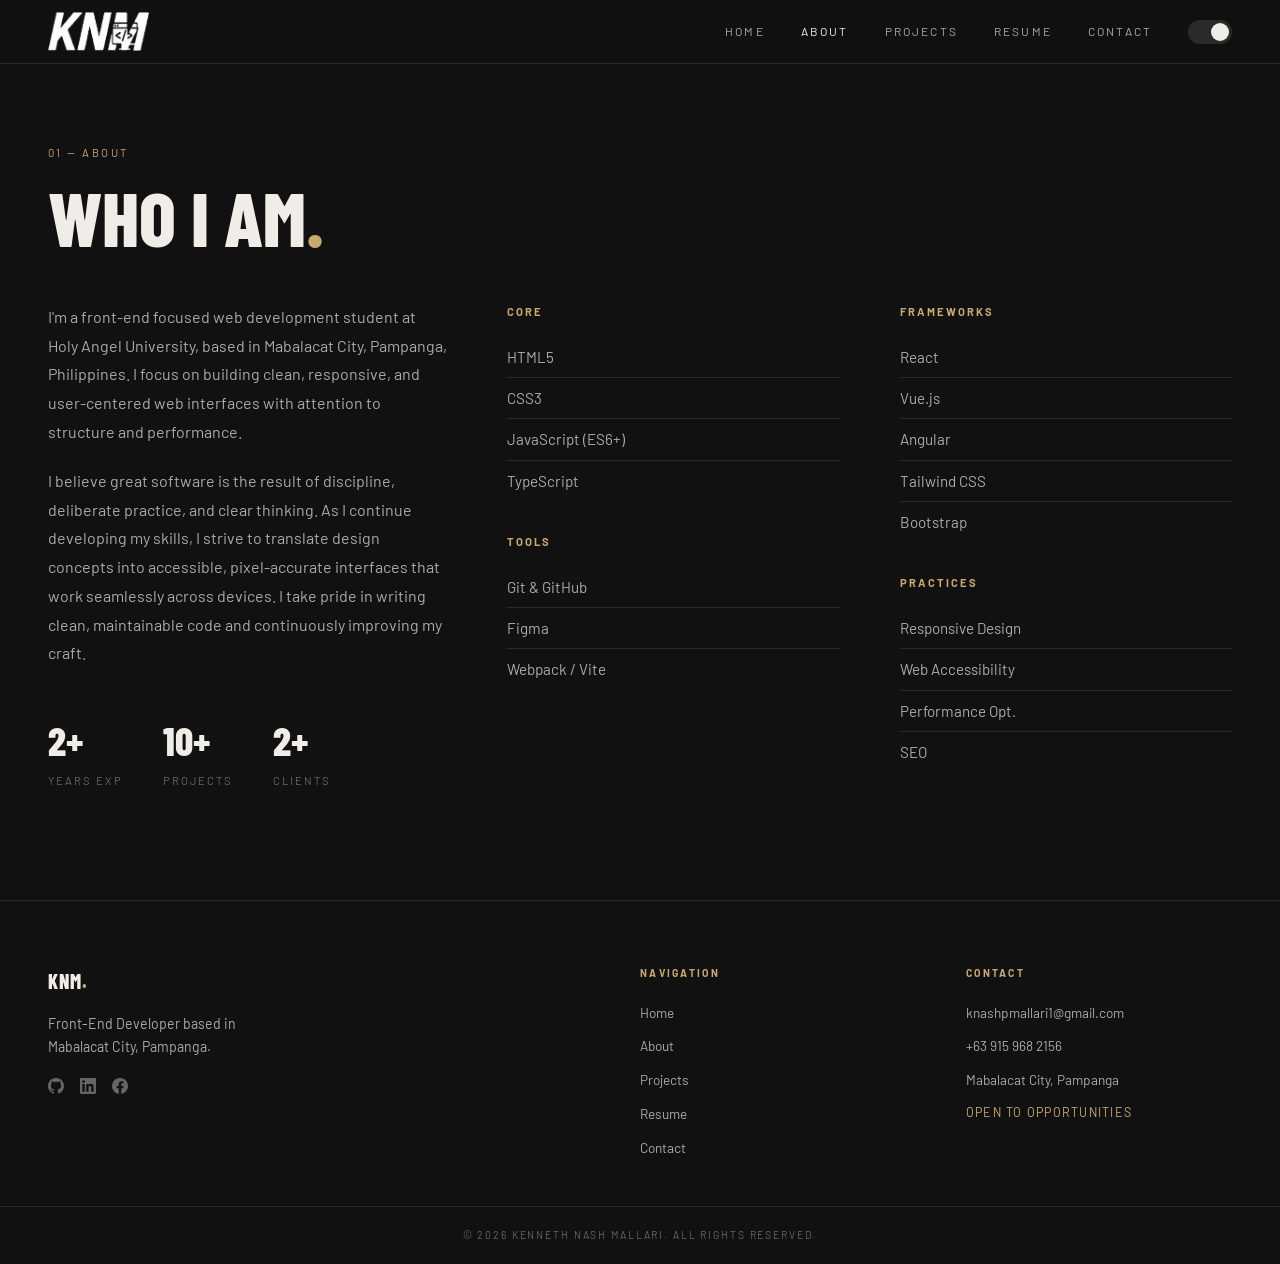
==== commit 1057e84d: "'Update" ====
--- a/about.html
+++ b/about.html
@@ -3,19 +3,15 @@
 <head>
   <meta charset="UTF-8" />
   <meta name="viewport" content="width=device-width, initial-scale=1.0" />
-
-  <title>About — Kenneth Nash Mallari</title>
+  <title>About - Kenneth Nash Mallari</title>
   <meta name="description" content="Kenneth Nash Mallari — Front-End Developer from Angeles City, Philippines. Available for internship, freelance, and part-time opportunities." />
   <meta name="author" content="Kenneth Nash Mallari" />
   <link rel="canonical" href="https://portfolio-nash.netlify.app/about.html" />
-
   <link rel="icon" href="images/logo.png" type="image/png" />
   <link rel="apple-touch-icon" href="images/logo.png" />
-
   <link rel="preconnect" href="https://fonts.googleapis.com" />
   <link rel="preconnect" href="https://fonts.gstatic.com" crossorigin />
   <link href="https://fonts.googleapis.com/css2?family=Barlow+Condensed:wght@700;800&family=Barlow:ital,wght@0,400;0,500;1,400&display=swap" rel="stylesheet" />
-
   <link rel="stylesheet" href="css/style.css" />
 </head>
 <body>
@@ -43,13 +39,9 @@
 
   <div class="page">
     <div class="about-wrap">
-
       <p class="section-label">01 — About</p>
       <h2 class="section-title">WHO I AM<span class="dot">.</span></h2>
-
       <div class="about-grid">
-
-        <!-- Bio & Stats -->
         <div>
           <div class="about-bio">
             <p>I'm a front-end focused web development student at Holy Angel University, based in Mabalacat City, Pampanga, Philippines. I focus on building clean, responsive, and user-centered web interfaces with attention to structure and performance.</p>
@@ -70,8 +62,6 @@
             </div>
           </div>
         </div>
-
-        <!-- Skills Column 1 -->
         <div class="skills-col">
           <h4>Core</h4>
           <ul>
@@ -87,8 +77,6 @@
             <li>Webpack / Vite</li>
           </ul>
         </div>
-
-        <!-- Skills Column 2 -->
         <div class="skills-col">
           <h4>Frameworks</h4>
           <ul>
@@ -106,11 +94,54 @@
             <li>SEO</li>
           </ul>
         </div>
-
       </div>
     </div>
   </div>
 
+  <footer class="site-footer">
+    <div class="site-footer-inner">
+      <div class="footer-brand">
+        <a href="index.html" class="footer-logo">KNM<span class="dot">.</span></a>
+        <p class="footer-tagline">Front-End Developer based in<br>Mabalacat City, Pampanga.</p>
+        <div class="footer-socials">
+          <a href="https://github.com/Nash-M1" target="_blank" rel="noopener" aria-label="GitHub">
+            <svg viewBox="0 0 24 24" aria-hidden="true"><path d="M12 0C5.374 0 0 5.373 0 12c0 5.302 3.438 9.8 8.207 11.387.599.111.793-.261.793-.577v-2.234c-3.338.726-4.033-1.416-4.033-1.416-.546-1.387-1.333-1.756-1.333-1.756-1.089-.745.083-.729.083-.729 1.205.084 1.839 1.237 1.839 1.237 1.07 1.834 2.807 1.304 3.492.997.107-.775.418-1.305.762-1.604-2.665-.305-5.467-1.334-5.467-5.931 0-1.311.469-2.381 1.236-3.221-.124-.303-.535-1.524.117-3.176 0 0 1.008-.322 3.301 1.23A11.509 11.509 0 0 1 12 5.803c1.02.005 2.047.138 3.006.404 2.291-1.552 3.297-1.23 3.297-1.23.653 1.653.242 2.874.118 3.176.77.84 1.235 1.911 1.235 3.221 0 4.609-2.807 5.624-5.479 5.921.43.372.823 1.102.823 2.222v3.293c0 .319.192.694.801.576C20.566 21.797 24 17.3 24 12c0-6.627-5.373-12-12-12z"/></svg>
+          </a>
+          <a href="https://www.linkedin.com/in/nash-mallari/" target="_blank" rel="noopener" aria-label="LinkedIn">
+            <svg viewBox="0 0 24 24" aria-hidden="true"><path d="M20.447 20.452h-3.554v-5.569c0-1.328-.027-3.037-1.852-3.037-1.853 0-2.136 1.445-2.136 2.939v5.667H9.351V9h3.414v1.561h.046c.477-.9 1.637-1.85 3.37-1.85 3.601 0 4.267 2.37 4.267 5.455v6.286zM5.337 7.433a2.062 2.062 0 0 1-2.063-2.065 2.064 2.064 0 1 1 2.063 2.065zm1.782 13.019H3.555V9h3.564v11.452zM22.225 0H1.771C.792 0 0 .774 0 1.729v20.542C0 23.227.792 24 1.771 24h20.451C23.2 24 24 23.227 24 22.271V1.729C24 .774 23.2 0 22.222 0h.003z"/></svg>
+          </a>
+          <a href="https://www.facebook.com/nash.mallari.2024" target="_blank" rel="noopener" aria-label="Facebook">
+            <svg viewBox="0 0 24 24" aria-hidden="true"><path d="M24 12.073c0-6.627-5.373-12-12-12s-12 5.373-12 12c0 5.99 4.388 10.954 10.125 11.854v-8.385H7.078v-3.47h3.047V9.43c0-3.007 1.792-4.669 4.533-4.669 1.312 0 2.686.235 2.686.235v2.953H15.83c-1.491 0-1.956.925-1.956 1.874v2.25h3.328l-.532 3.47h-2.796v8.385C19.612 23.027 24 18.062 24 12.073z"/></svg>
+          </a>
+        </div>
+      </div>
+
+      <div class="footer-col">
+        <h6 class="footer-col-title">Navigation</h6>
+        <ul class="footer-links">
+          <li><a href="index.html">Home</a></li>
+          <li><a href="about.html">About</a></li>
+          <li><a href="projects.html">Projects</a></li>
+          <li><a href="resume.html">Resume</a></li>
+          <li><a href="contact.html">Contact</a></li>
+        </ul>
+      </div>
+
+      <div class="footer-col">
+        <h6 class="footer-col-title">Contact</h6>
+        <ul class="footer-links">
+          <li><a href="mailto:knashpmallari1@gmail.com">knashpmallari1@gmail.com</a></li>
+          <li>+63 915 968 2156</li>
+          <li>Mabalacat City, Pampanga</li>
+          <li class="footer-avail">Open to opportunities</li>
+        </ul>
+      </div>
+    </div>
+    <div class="footer-bottom">
+      <p>&copy; 2026 Kenneth Nash Mallari. All rights reserved.</p>
+    </div>
+  </footer>
+
   <script src="js/main.js"></script>
 </body>
 </html>
--- a/css/style.css
+++ b/css/style.css
@@ -17,6 +17,7 @@
    12. Contact (contact.html)
    13. Utilities
    14. Responsive
+   15. Footer
 ============================================================================= */
 
 
@@ -546,8 +547,9 @@
 
 .project-card-img {
   width: 100%;
-  aspect-ratio: 4 / 3;
+  aspect-ratio: 16 / 9;        
   object-fit: cover;
+  object-position: top center;
   filter: grayscale(60%);
   transition: filter 0.4s ease, transform 0.4s ease;
 }
@@ -570,7 +572,7 @@
 
 .project-placeholder {
   width: 100%;
-  aspect-ratio: 4 / 3;
+  aspect-ratio: 16 / 9;
   background: var(--bg2);
   display: flex;
   align-items: center;
@@ -592,6 +594,8 @@
 }
 
 .project-title {
+  display: block;       
+  text-decoration: none; 
   font-size: 0.8rem;
   letter-spacing: 0.18em;
   text-transform: uppercase;
@@ -1087,9 +1091,12 @@
   }
 
   .hero-right {
-    align-self: center;
-    width: 200px;
-    height: 250px;
+    flex-shrink: 0;
+    width: 300px;
+    height: 380px;
+    border-radius: 4px;
+    overflow: hidden;
+    background: var(--border);
   }
 
   .hero-name {
@@ -1172,4 +1179,143 @@
   .hero-socials {
     display: none;
   }
-}+}
+
+/* =============================================================================
+   15. FOOTER
+============================================================================= */
+ 
+.site-footer {
+  border-top: 1px solid var(--border);
+  background: var(--bg);
+  transition: background 0.3s ease, border-color 0.3s ease;
+}
+ 
+.site-footer-inner {
+  display: grid;
+  grid-template-columns: 2fr 1fr 1fr;
+  gap: 60px;
+  padding: 64px 48px 48px;
+}
+ 
+.footer-brand {
+  display: flex;
+  flex-direction: column;
+  gap: 16px;
+}
+ 
+.footer-logo {
+  font-family: 'Barlow Condensed', sans-serif;
+  font-weight: 800;
+  font-size: 1.25rem;
+  letter-spacing: 0.05em;
+  text-decoration: none;
+  color: var(--fg);
+}
+ 
+.footer-tagline {
+  font-size: 0.88rem;
+  color: var(--fg2);
+  line-height: 1.6;
+}
+ 
+.footer-socials {
+  display: flex;
+  gap: 16px;
+  margin-top: 4px;
+}
+ 
+.footer-socials a {
+  display: flex;
+  align-items: center;
+  color: var(--fg3);
+  text-decoration: none;
+  transition: color 0.2s ease;
+}
+ 
+.footer-socials a:hover {
+  color: var(--gold);
+}
+ 
+.footer-socials svg {
+  width: 16px;
+  height: 16px;
+  fill: currentColor;
+}
+ 
+.footer-col-title {
+  font-size: 0.65rem;
+  letter-spacing: 0.22em;
+  text-transform: uppercase;
+  color: var(--gold);
+  margin-bottom: 20px;
+  font-weight: 700;
+}
+ 
+.footer-links {
+  display: flex;
+  flex-direction: column;
+  gap: 12px;
+  list-style: none;
+}
+ 
+.footer-links li {
+  font-size: 0.85rem;
+  color: var(--fg2);
+}
+ 
+.footer-links a {
+  color: var(--fg2);
+  text-decoration: none;
+  transition: color 0.2s ease;
+}
+ 
+.footer-links a:hover {
+  color: var(--fg);
+}
+ 
+.footer-avail {
+  color: var(--gold) !important;
+  font-size: 0.78rem !important;
+  letter-spacing: 0.1em;
+  text-transform: uppercase;
+}
+ 
+.footer-bottom {
+  border-top: 1px solid var(--border);
+  padding: 20px 48px;
+  display: flex;
+  align-items: center;
+  justify-content: center;
+}
+ 
+.footer-bottom p {
+  font-size: 0.65rem;
+  letter-spacing: 0.18em;
+  text-transform: uppercase;
+  color: var(--fg3);
+}
+ 
+@media (max-width: 900px) {
+  .site-footer-inner {
+    grid-template-columns: 1fr 1fr;
+    gap: 40px;
+    padding: 48px 20px 40px;
+  }
+ 
+  .footer-brand {
+    grid-column: 1 / -1;
+  }
+ 
+  .footer-bottom {
+    padding: 20px;
+  }
+}
+ 
+@media (max-width: 550px) {
+  .site-footer-inner {
+    grid-template-columns: 1fr;
+    gap: 32px;
+  }
+}
+
